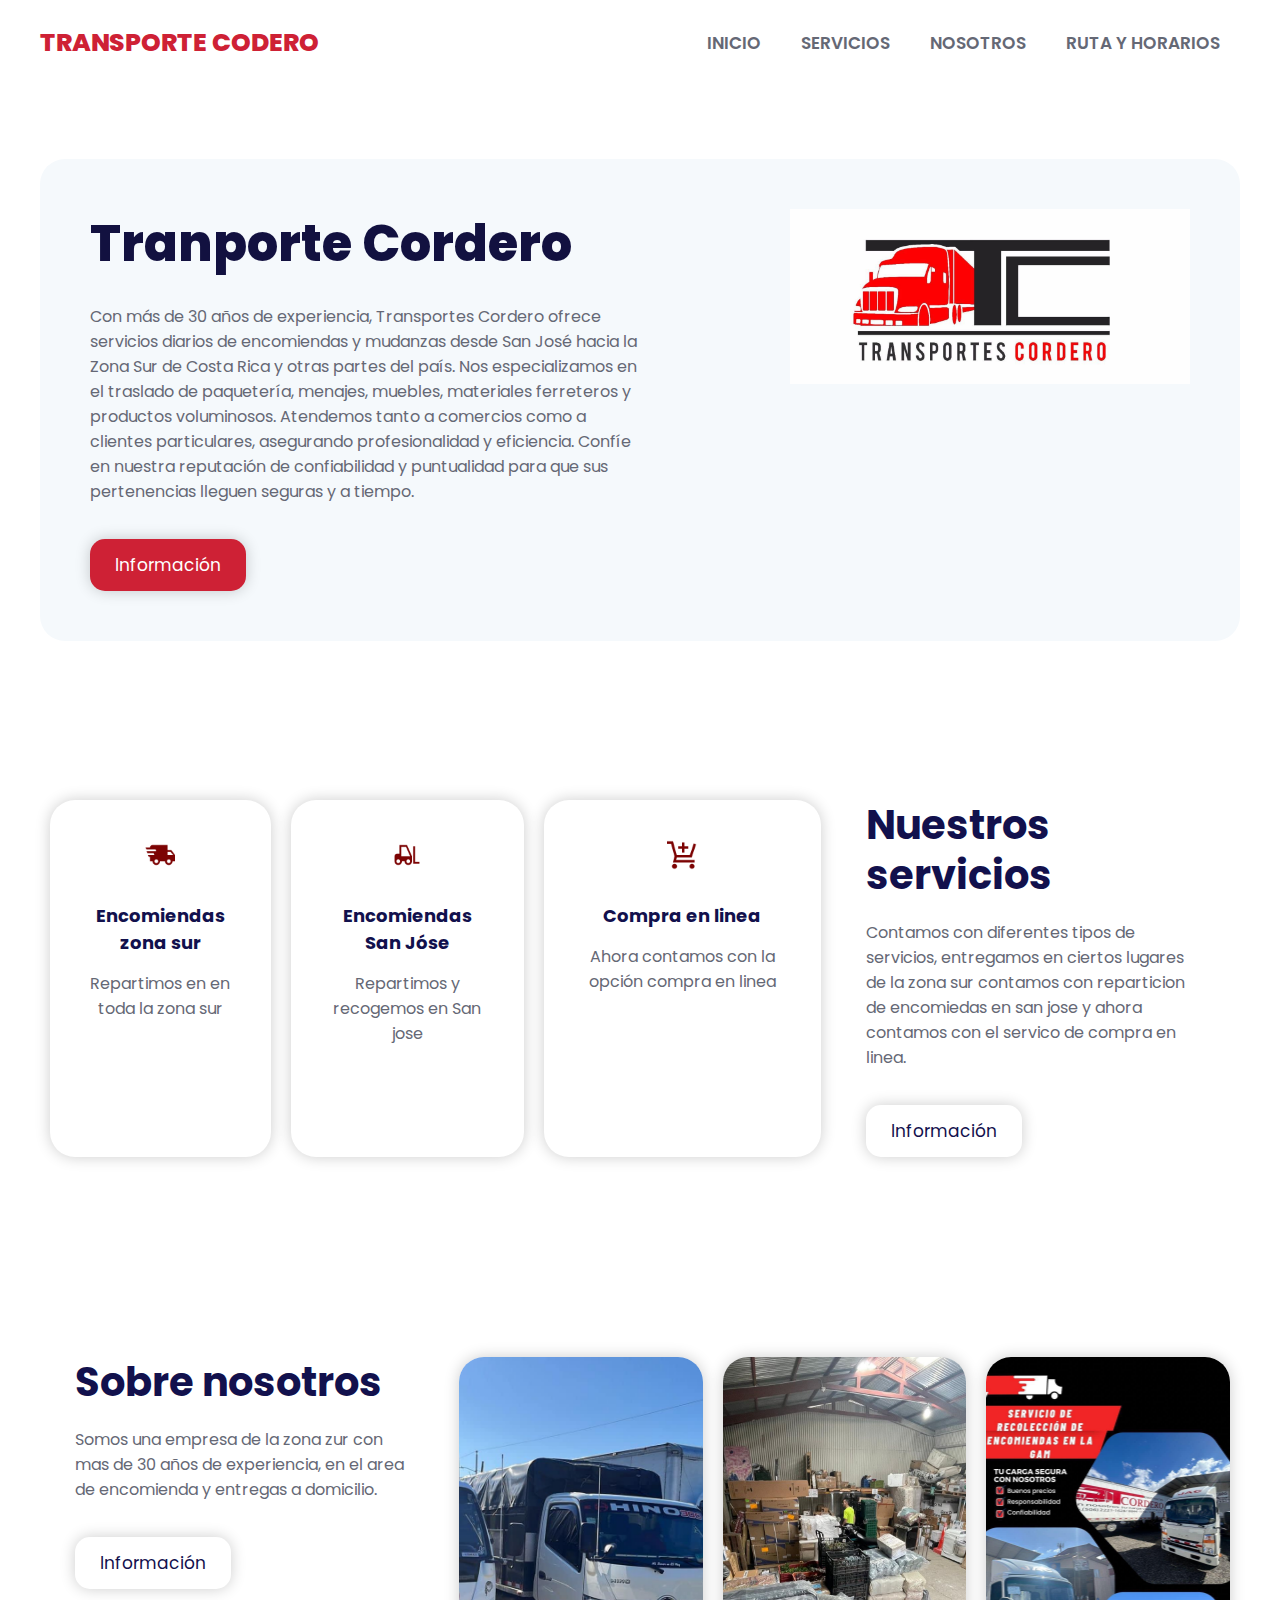
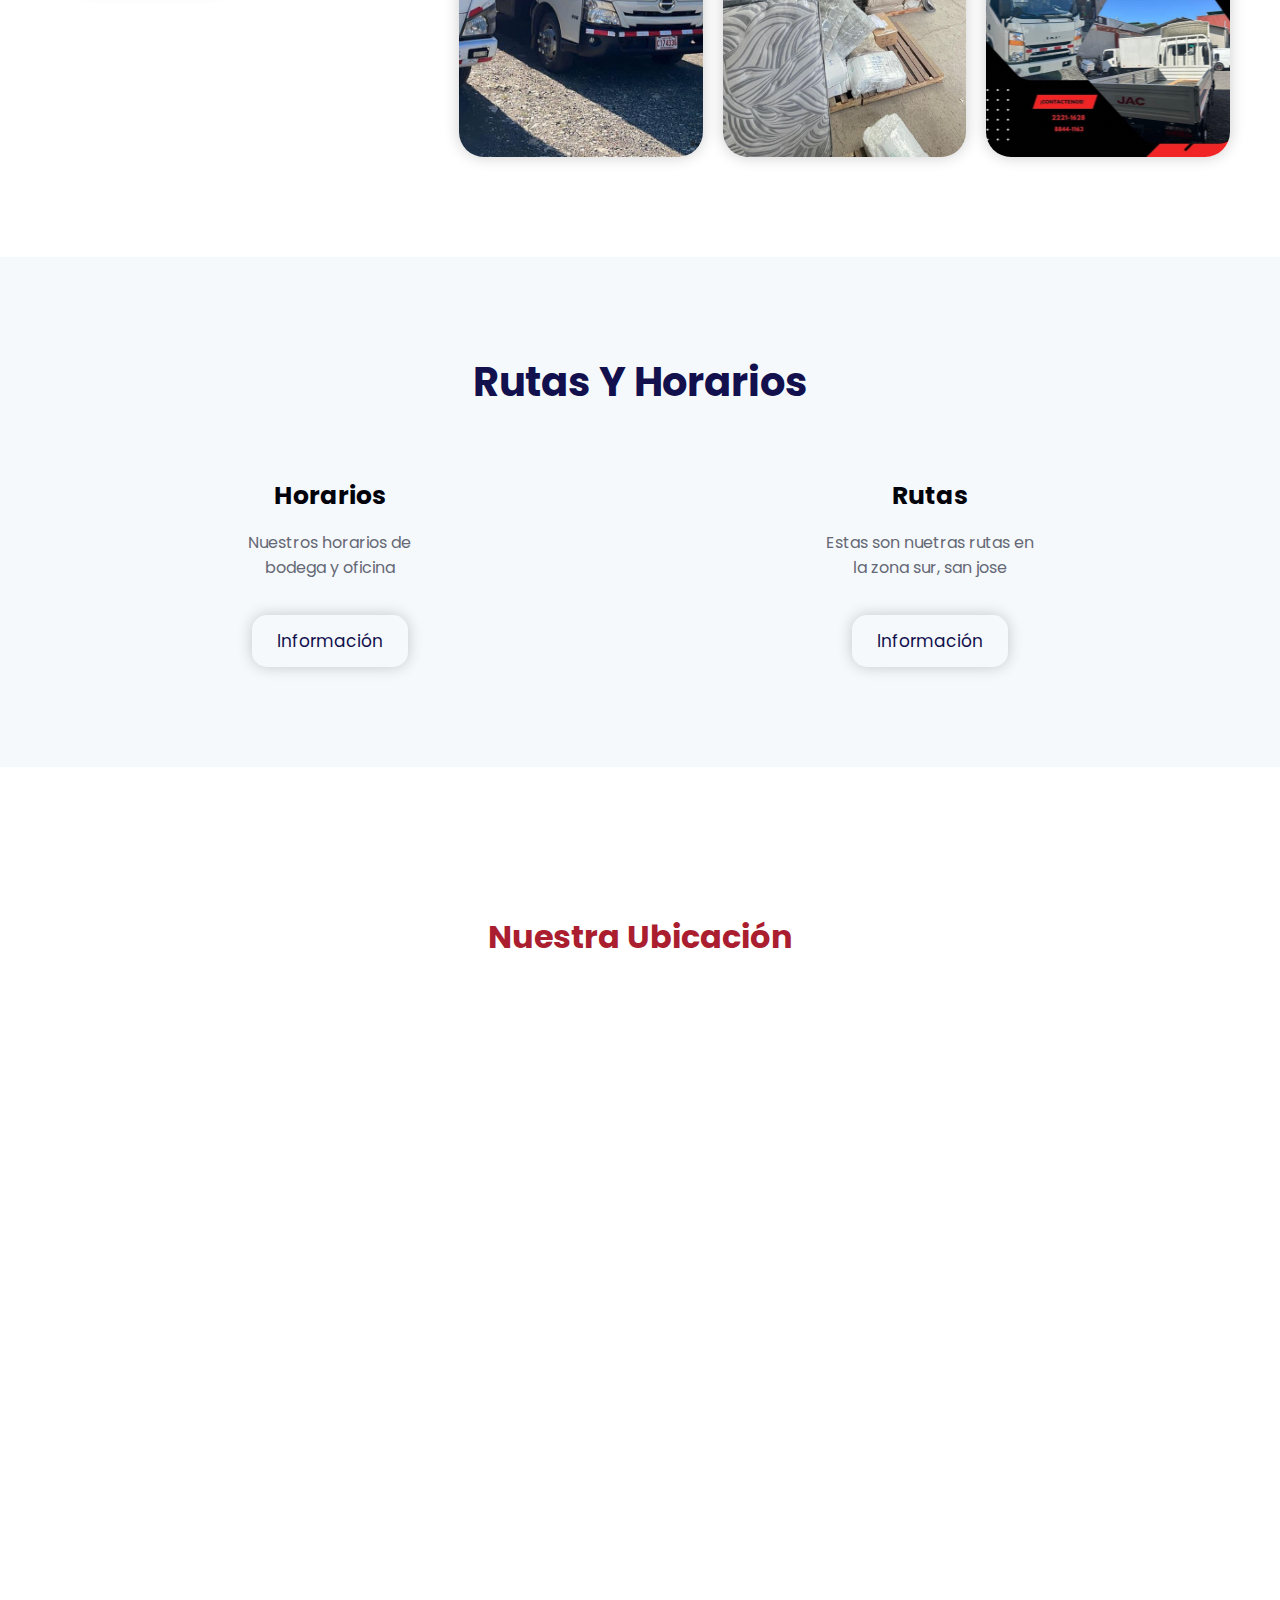
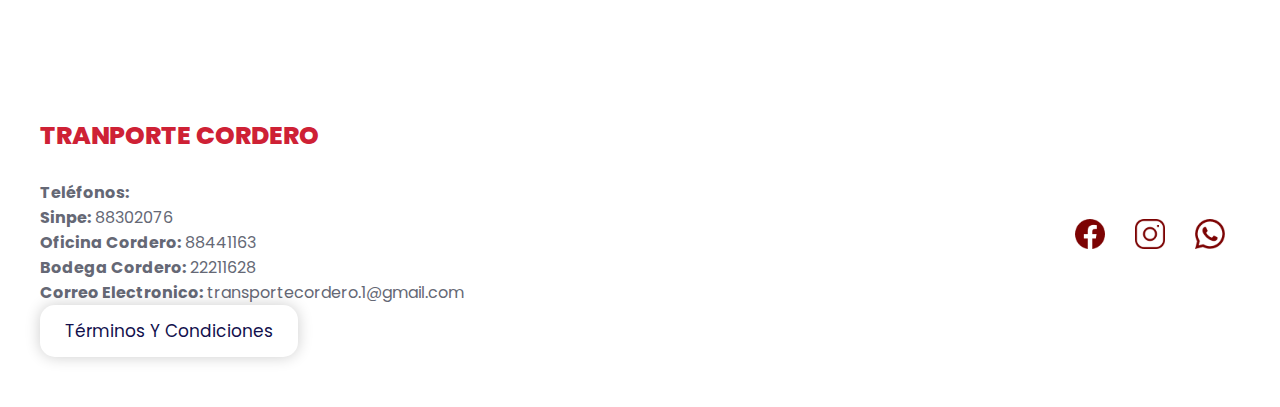
==== index.html @ e1b994b2 "Subir website" ====
<!DOCTYPE html>
<html lang="es">
<head>
    <meta charset="UTF-8">
    <meta name="viewport" content="width=device-width, initial-scale=1.0">
    <title>Document</title>
    <link rel="stylesheet" href="styles.css">
</head>
<body>
   <header class="header">
    <div class="menu container">
        <a href="#" class="logo">Transporte Codero</a>
        <input type="checkbox" id="menu" />
        <label for="menu">
            <img src="images/menu.png" class="menu-icono" alt="">
        </label>
        <nav class="navbar">
            <ul>
                <li><a href="#inicio">inicio</a></li>
                <li><a href="#servicios">servicios</a></li>
                <li><a href="#nosotros">Nosotros</a></li>
                <li><a href="#rutas">Ruta y Horarios</a></li>
            </ul>
        </nav>
    </div>
    <div class="header-content container">
        <div class="header-txt" id="inicio">
            <h1>Tranporte Cordero</h1>
            <p>
                Con más de 30 años de experiencia, 
                Transportes Cordero ofrece servicios diarios de encomiendas y 
                mudanzas desde San José hacia la Zona Sur de Costa Rica y otras partes del país. 
                Nos especializamos en el traslado de paquetería, menajes, muebles, materiales ferreteros y productos voluminosos.
Atendemos tanto a comercios 
como a clientes particulares, asegurando profesionalidad y eficiencia. 
Confíe en nuestra reputación de confiabilidad y 
puntualidad para que sus pertenencias lleguen seguras y a tiempo.
            </p>
            <a href="nosotros.html" class="btn-1">Información</a>
        </div>
        <div class="header-img">
            <img src="images/logo.png" alt="">
        </div>
    </div>

   </header>

   <section class="general container">
    <div class="general-1">
        <div class="general-card">
            <img src="images/i4.png" alt="">
            <h3>Encomiendas zona sur</h3>
            <p>
                Repartimos en en toda la zona sur
            </p>
        </div>
     
            <div class="general-card">
                <img src="images/i2.png" alt="">
                <h3>Encomiendas San Jóse</h3>
                <p>
                    Repartimos y recogemos en San jose
                </p>
            </div>
          
                <div class="general-card">
                    <img src="images/i3.png" alt="">
                    <h3>Compra en linea</h3>
                    <p>
                        Ahora contamos con la opción compra en linea
                    </p>
                </div>
            </div>
        <div class="general-2" id="servicios">
            <h2>Nuestros servicios</h2>
            <p>
              Contamos con diferentes tipos de servicios, entregamos en ciertos lugares de la zona sur
              contamos con reparticion de encomiedas en san jose y ahora contamos con el servico de compra en linea.
            </p>
            <a href="servicios.html" class="btn-2">Información</a>
        </div>
   </section>
   <section class="general container" id="nosotros">
    <div class="general-2">
        <h2>Sobre nosotros</h2>
        <p>
          Somos una empresa de la zona zur con 
          mas de 30 años de experiencia, en el
           area de encomienda y entregas a domicilio.
        </p>
        <a href="nosotros.html" class="btn-2">información</a>
    </div>
    <div class="general-1">
        <div class="general-card bg-1">
           
        </div>
            <div class="general-card bg-2">
            </div>
                <div class="general-card bg-3">  
                </div>
            </div>
   </section>
   <main class="information">
    <h2>Rutas Y Horarios</h2>
    <div class="information-content container" id="rutas">
        <div class="information-1">
            <h3>Horarios</h3>
            <p>Nuestros horarios de bodega y oficina
                </p>
                <a href="horarios.html" class="btn-2">información</a>
        </div>
        <div class="information-1">
            <h3>Rutas</h3>
            <p>Estas son nuetras rutas en la zona sur, san jose 
                </p>
                <a href="horarios.html" class="btn-2">información</a>
        </div>
    </div>
   </main>
   
   <div class="location">
   <h1>Nuestra Ubicación</h1>
   <iframe src="https://www.google.com/maps/embed?pb=!1m18!1m12!1m3!1d3929.9430893714048!2d-84.08874589999999!3d9.938693400000002!2m3!1f0!2f0!3f0!3m2!1i1024!2i768!4f13.1!3m3!1m2!1s0x8fa0e326d8433a9d%3A0x629bd5946f8c4b07!2sTransporte%20Cordero!5e0!3m2!1ses-419!2sus!4v1719380325711!5m2!1ses-419!2sus" width="600" height="450" style="border:0;" allowfullscreen="" loading="lazy" referrerpolicy="no-referrer-when-downgrade"></iframe>
   </div>
   
   <footer class="footer container">
    <div class="footer-txt">
        <a href="#" class="logo">Tranporte Cordero</a>
        <p>
            <strong>Teléfonos:<br></strong> 
            <strong>Sinpe:</strong> 88302076<br>
            <strong>Oficina Cordero:</strong> 88441163<br>
            <strong>Bodega Cordero:</strong>  22211628<br>
            <strong>Correo Electronico:</strong> transportecordero.1@gmail.com <br>
        </p>
        <a href="terminos.html" class="btn-2">Términos y condiciones</a>
    </div>

    <div class="footer-socials">
        <a href="https://www.facebook.com/profile.php?id=100063585310764" target="_blank">
            <img src="images/s1.png" alt="">
            
        </a>
        <a href="https://www.instagram.com/transportescordero/" target="_blank">
            <img src="images/s2.png" alt="">
            
        </a>
        <a href="https://wa.me/50688441163?text=Hola buenas" target="_blank">
            <img src="images/s4.png" alt="">
            
        </a>

    </div>

   </footer>

</body>
</html>
---- styles.css ----
@import url('https://fonts.googleapis.com/css2?family=Poppins:wght@400;500;600;700;800&display=swap');

* {
    margin: 0;
    padding: 0;
    box-sizing: border-box;
    text-decoration: none;
    list-style: none;
}

body {
    font-family: "Poppins", sans-serif;
}

.header {
    display: flex;
    align-items: center;
    height: 70vh;
    min-height: 700px;
}

.container{
    max-width: 1200px;
    margin: 0 auto;
}

.menu{
    position: absolute;
    top: 10px;
    left: 0;
    right: 0;
    display: flex;
    align-items: center;
    justify-content: space-between;
}

.logo{
    font-weight: 800;
    font-size: 25px;
    color: #ce2135;
    text-transform: uppercase;
}

.menu .navbar ul li {
position: relative;
float: left;
}
.menu .navbar ul li a {
    font-size: 17px;
    font-weight: 600;
    padding: 20px;
    color: #656875;
    display: block;
    text-transform: uppercase;

}
.menu .navbar ul li a:hover{
    color: #03030c;
}

#menu{
    display: none;
}
.menu-icono{
    width: 25px;
}
.menu label{
    cursor: pointer;
    display: none;

}

.header-content {
    margin-top: 100px;
    display: flex;
    padding: 50px;
    background-color: #f5f9fc;
    border-radius: 25px;
}
.header-txt {
    width: 50%;
}

.header-txt h1 {
    font-size: 50px;
    line-height: 70px;
    color: #121140;
    text-transform: capitalize;
    font-weight: 800;
    margin-bottom: 25px;
}

.header-txt p{
    font-size: 16px;
    color: #656875;
    margin-bottom: 35px;

}

.btn-1 {
    display: inline-block;
    padding: 13px 25px;
    background-color: #ce2135;
    font-size: 17px;
    color: #ffffff;
    border-radius: 15px;
    text-transform: capitalize;
   box-shadow:0 0 15px rgba(0, 0, 0, 0.2);
}

.btn-1:hover{
    background-color: #ce2135;

}

.header-img{
    width: 50%;
    text-align: right;
}

.header-img img{
    width: 400px;
}

.general {
    padding: 100px 0;
    display: flex;
}
.general-1 {
    width: 70%;
    display: flex;

}
.general-card {
    padding:  40px;
    text-align: center;
    margin: 0 10px;
    border-radius: 25px;
    box-shadow: 0 0 15px rgba(0, 0, 0, 0.2);
}
.general-card img {
    width: 30px;
    margin-bottom: 25px;

}
.general-card h3 {
    font-size: 18px;
    color: #12114d;
    margin-bottom: 15px;

}
.general-card p {
    font-size: 16px;
    color: #656875;
}
.general-2{
    width: 30%;
    margin: 0 35px;

}
h2 {
    font-size: 40px;
    line-height: 50px;
    color: #12114d;
    margin-bottom: 20px;

}

.general-2 p {
    font-size: 16px;
    color: #656875;
    margin-bottom: 35px;
}

.btn-2{
    display: inline-block;
    padding: 13px 25px;
    color: #12114d;
    font-size: 17px;
    text-transform: capitalize;
    border-radius: 15px;
    box-shadow: 0 0 15px rgba(0, 0, 0, 0.2);
}
.btn-2:hover {
    background-color: #df0f28;
    color: #ffffff;
}
.bg-1{
    width: 33%;
    height: 400px;
    background-image: url(images/bg4.jpg);
    background-position: center center;
    background-repeat: no-repeat;
    background-size: cover;

}
.bg-2{
    width: 33%;
    height: 400px;
    background-image: url(images/bg5.jpg);
    background-position: center center;
    background-repeat: no-repeat;
    background-size: cover;
    
}
.bg-3{
    width: 33%;
    height: 400px;
    background-image: url(images/bg6.jpg);
    background-position: center center;
    background-repeat: no-repeat;
    background-size: cover;
    
}
.bg-4{
    width: 33%;
    height: 600px;
    background-image: url(images/cb.jpg);
    background-position: center center;
    background-repeat: no-repeat;
    background-size: cover;

}
.bg-5{
    width: 33%;
    height: 600px;
    background-image: url(images/cr.jpg);
    background-position: center center;
    background-repeat: no-repeat;
    background-size: cover;
    
}
.bg-6{
    width: 33%;
    height: 600px;
    background-image: url(images/pm.jpg);
    background-position: center center;
    background-repeat: no-repeat;
    background-size: cover;
    
}
.information {
    padding: 100px 0;
    background-color: #f5f9fc;
    text-align: center;
}
.information-content{
    margin-top: 70px;
    display: flex;
}
.information-1{
    margin: 0 200px;
}
.information-1 h3{
    text-transform: capitalize;
    font-size: 25px;
    color: #03030c;
    margin-bottom: 15px;

}
.information-1 p{
    font-size: 16px;
    color: #656875;
    margin-bottom: 35px;
}
.footer{
    padding: 50px 0;
    display: flex;
    align-items: center;
    justify-content: space-between;

}
.footer-txt{
    padding-right: 500px;

}
.footer-txt p{
    font-size: 16px;
    color: #656875;
    margin-top: 25px;
}
.footer-socials{
    display: flex;
}
.footer-socials img{
    margin: 0 15px;
    width: 30px;
    height: 30px;
}
.location{
    width: 100%;
    height: 100vh;
    display: flex;
    align-items: center;
    justify-content: center;
    flex-direction: column;
}
iframe{
    width: 80%;
    height: 500px;
}
h1{
    color: #aa1e2f;
    margin-bottom: 60px;
}

@media(max-width:991px){

    .menu{
        padding: 30px;
    }
    .menu label{
        display: initial;

    }
    .menu .navbar{
        position: absolute;
        top: 100%;
        right: 0;
        left: 0;
        background-color: #f0efef;
        display: none;
    }

    .menu .navbar ul li{
        width: 100%;
    }

    #menu:checked ~ .navbar{
        display: initial;
    }
    .header{
        height: 0vh;
        min-height: 1000px;
        background-color: #f5f9fc;
    }
    .header-content{
        flex-direction: column;
        padding: 50px 30px 20px 30px;
        margin: 0;
    }
    .header-txt{
        width: 100%;
        margin-right: 0;
        text-align: center;
        margin-bottom: 25px;
    }
    .header-img{
        width: 100%;
        text-align: center;
    }
    .header-img img{
        width: 100%;

    }
    .general{
        padding: 30px;
        flex-direction: column;
    }
    .general-1{
        width: 100%;
        flex-direction: column;
        order: 2;
    }
    .general-2{
        width: 100%;
        margin: 0 0 40px 0;
        text-align: center;
    }
    .general-card{
        margin: 0 0 25px 0;
    }
    .bg-1, .bg-2, .bg-3, .bg-4, .bg-5, .bg-6{
        width: 100%;
    }
    .information{
        padding: 30px;

    }
    .information-content{
        margin-top: 30px;
        flex-direction: column;
     }
     .information-1{
        text-align: center;
        margin: 0 0 45px 0;

     }
  
     .footer{
        flex-direction: column;
        align-items: center;
        text-align: center;

     }
     .footer-txt{
        padding-right: 0;

     }
     .footer-socials{
        margin-top: 50px;
     }
}
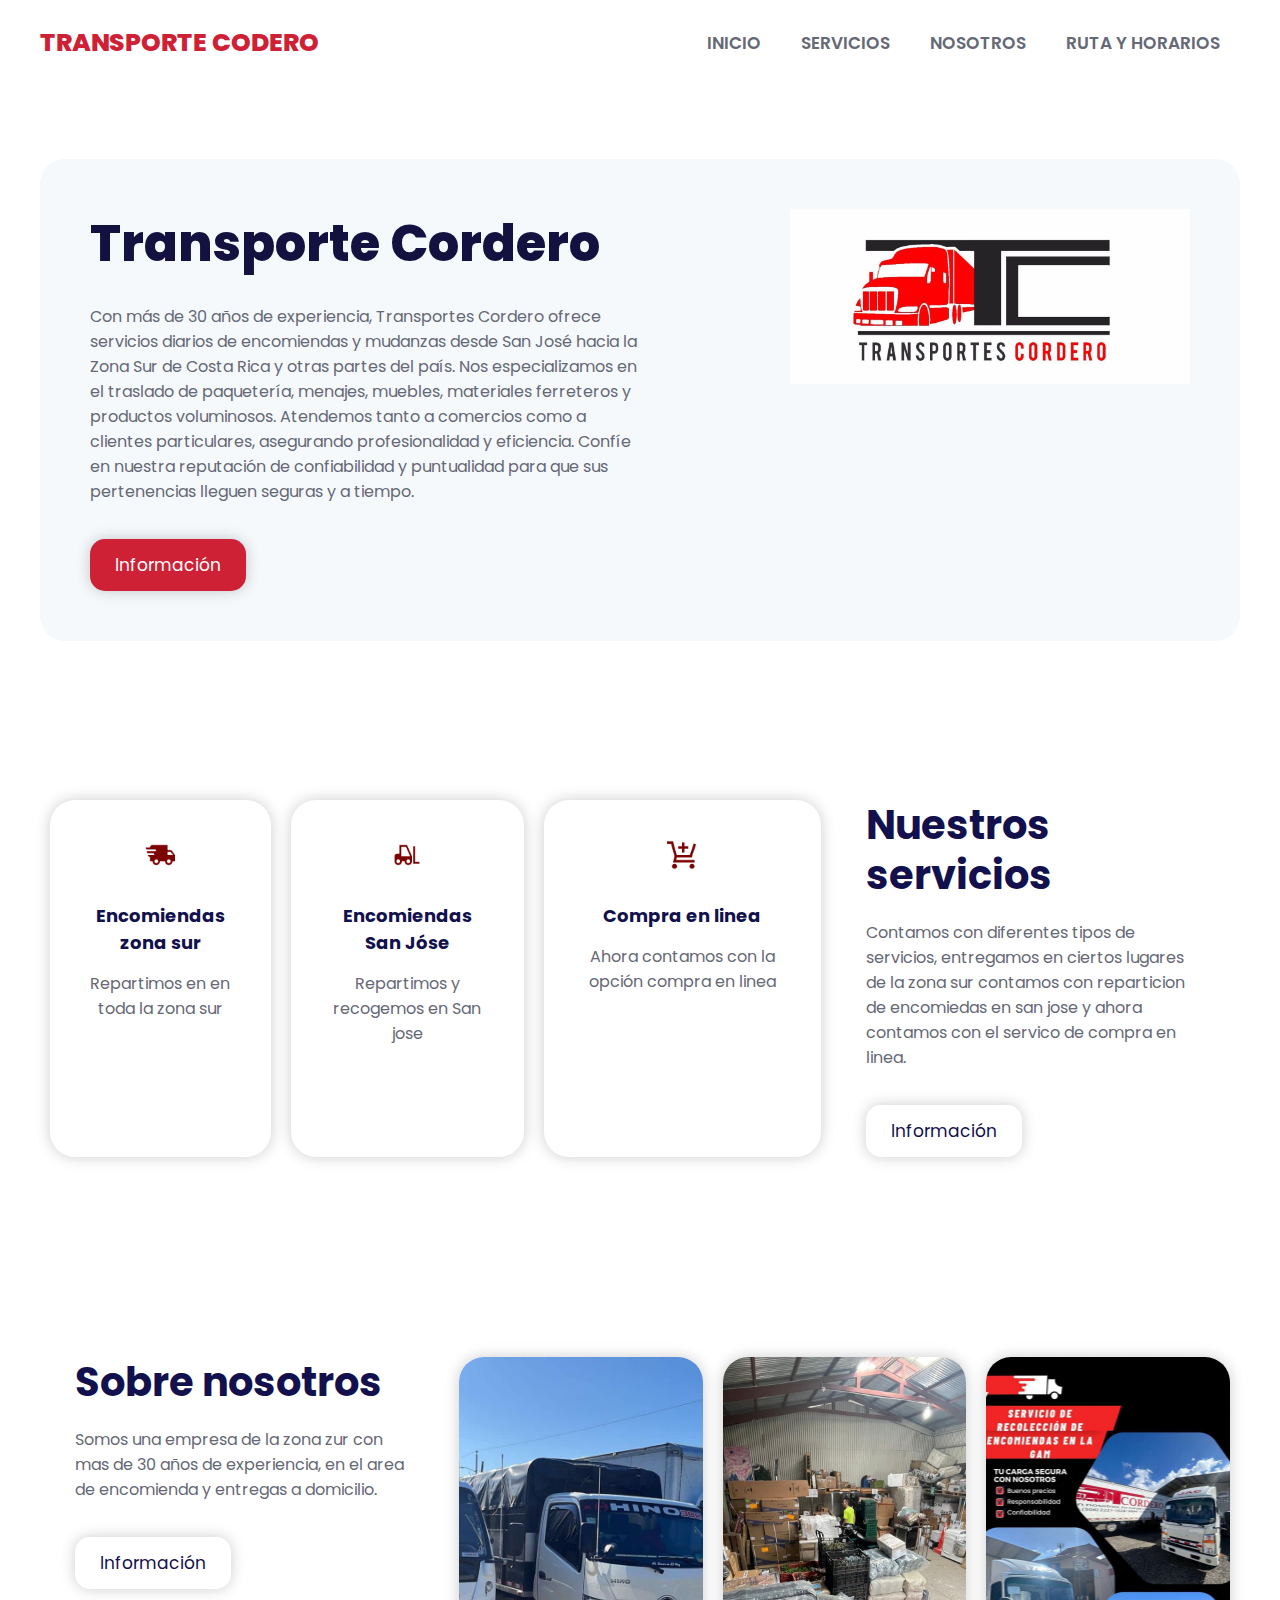
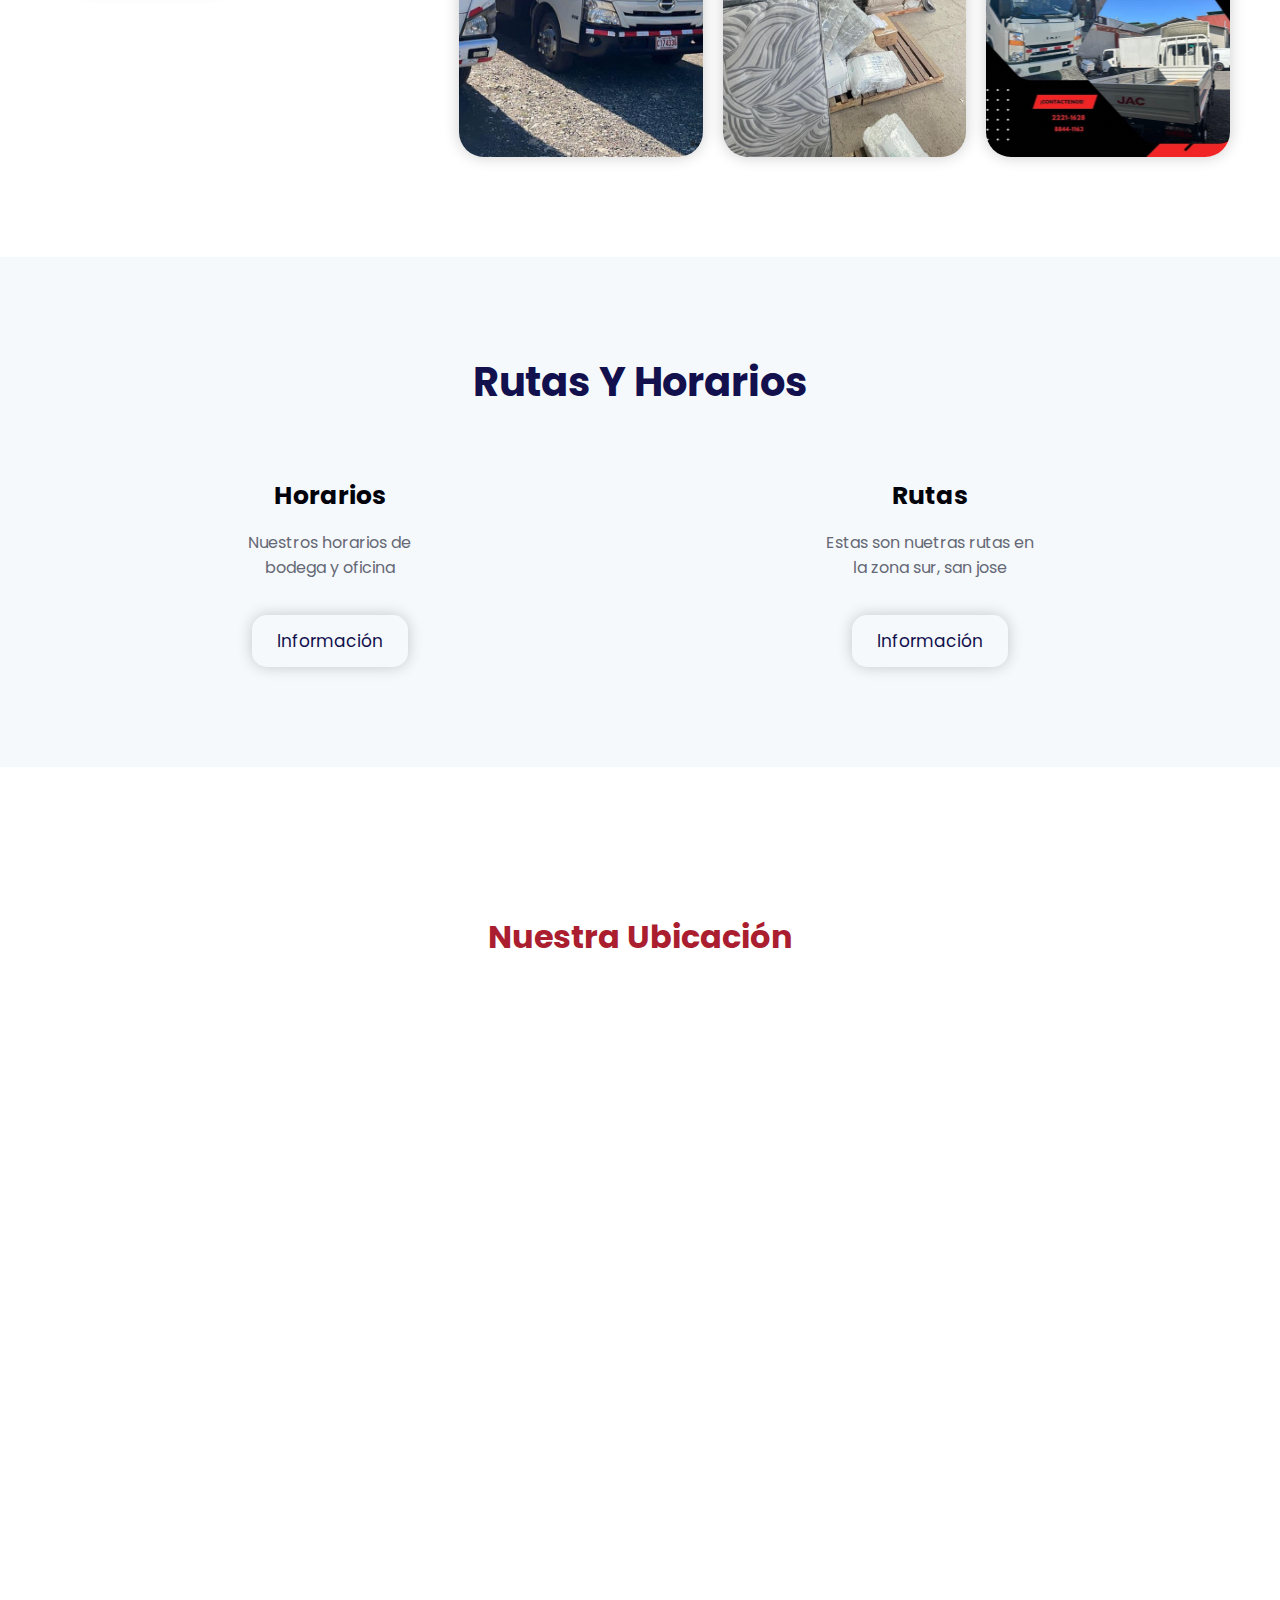
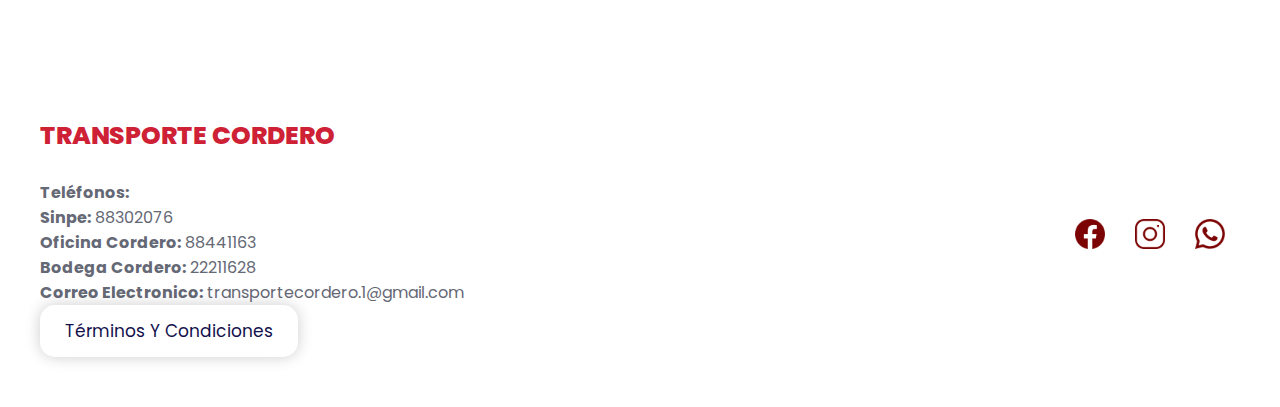
==== commit 008f39b1: "ups! me equivoque" ====
--- a/index.html
+++ b/index.html
@@ -3,8 +3,14 @@
 <head>
     <meta charset="UTF-8">
     <meta name="viewport" content="width=device-width, initial-scale=1.0">
-    <title>Document</title>
+    <title>Transporte Cordero</title>
     <link rel="stylesheet" href="styles.css">
+    <link rel="shortcut icon" href="./images/favicon.ico" type="image/x-icon">
+    <!-- Primary Meta Tags -->
+
+<meta name="title" content="Transporte Cordero" />
+<meta name="description" content="Confía en nuestra empresa de encomiendas para enviar tus paquetes de forma rápida y segura. Ofrecemos soluciones de envío personalizadas, seguimiento en tiempo real y excelente atención al cliente. ¡Envía con nosotros y experimenta la diferencia!" />
+
 </head>
 <body>
    <header class="header">
@@ -25,7 +31,7 @@
     </div>
     <div class="header-content container">
         <div class="header-txt" id="inicio">
-            <h1>Tranporte Cordero</h1>
+            <h1>Transporte Cordero</h1>
             <p>
                 Con más de 30 años de experiencia, 
                 Transportes Cordero ofrece servicios diarios de encomiendas y 
@@ -125,7 +131,7 @@
    
    <footer class="footer container">
     <div class="footer-txt">
-        <a href="#" class="logo">Tranporte Cordero</a>
+        <a href="#" class="logo">Transporte Cordero</a>
         <p>
             <strong>Teléfonos:<br></strong> 
             <strong>Sinpe:</strong> 88302076<br>
